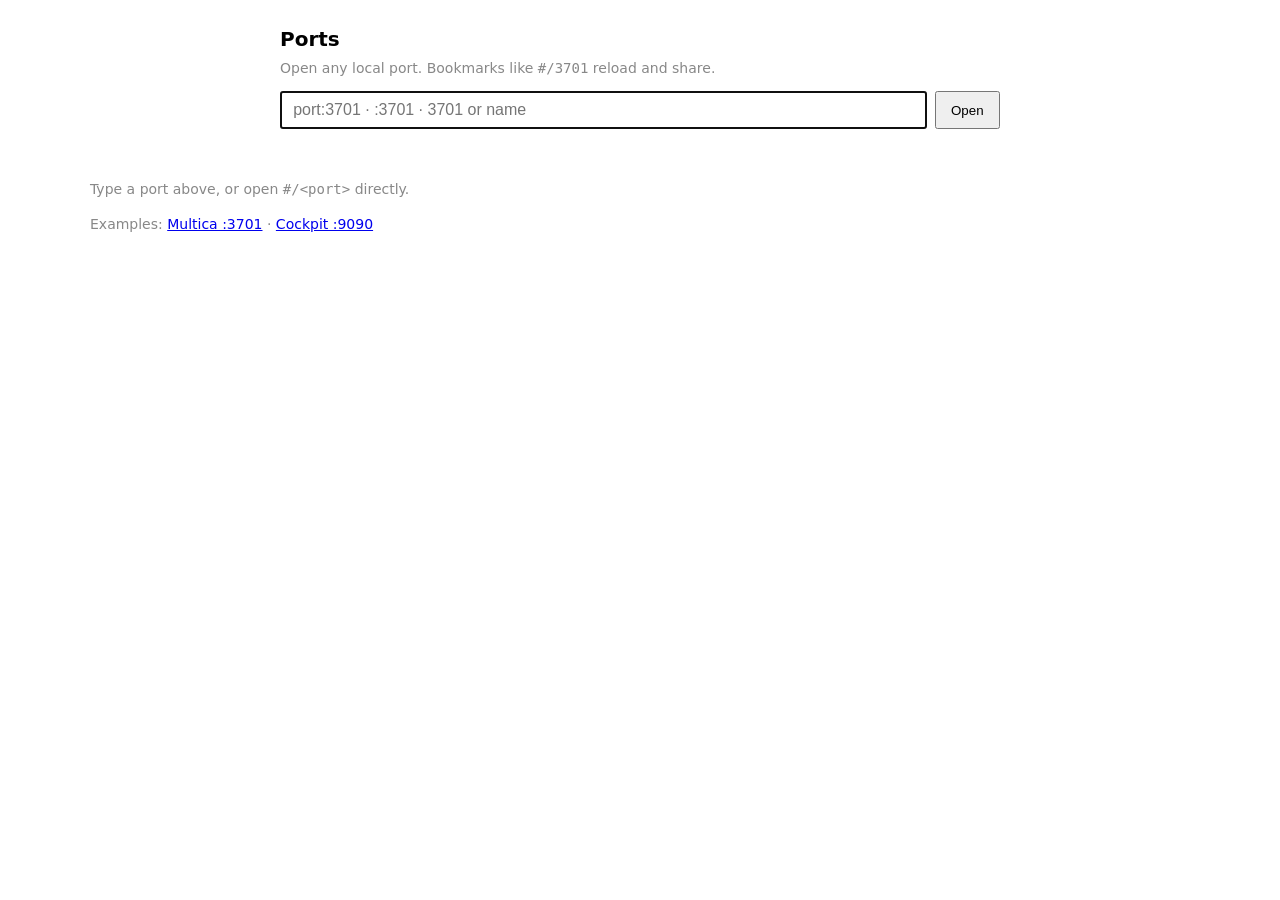
==== ui/ports/index.html @ f7ea3534 "M-312: /ports/ service routes, registry endpoint, Caddy import, seed profiles, Ports tab retarget" ====
<!DOCTYPE html>
<html lang="en">
<head>
<meta charset="utf-8">
<meta name="viewport" content="width=device-width, initial-scale=1">
<title>Ports — portal</title>
<link rel="stylesheet" href="style.css">
</head>
<body>
<header class="top">
  <h1>Ports</h1>
  <p class="sub">Open any local port. Bookmarks like <code>#/3701</code> reload and share.</p>
  <form id="search" autocomplete="off">
    <input id="q" type="text" placeholder="port:3701 · :3701 · 3701 or name" autofocus
           aria-label="port search" enterkeyhint="go">
    <button type="submit">Open</button>
  </form>
  <ul id="results" class="results" role="listbox" aria-label="search results"></ul>
  <p id="msg" class="msg" role="status"></p>
</header>
<main id="stage" class="stage">
  <div id="empty" class="empty">
    <p>Type a port above, or open <code>#/&lt;port&gt;</code> directly.</p>
    <p class="hint">Examples: <a href="#/3701">Multica :3701</a> · <a href="#/9090">Cockpit :9090</a></p>
  </div>
  <section id="viewer" class="viewer" hidden>
    <div class="bar">
      <strong id="vtitle">:—</strong>
      <span id="vvia" class="via"></span>
      <span id="vwarn" class="warn" hidden></span>
      <button id="vnewtab" type="button">Open in new tab</button>
      <button id="vprofile" type="button" aria-expanded="false">Profile</button>
    </div>
    <p id="vrefuse" class="refuse" hidden></p>
    <iframe id="vframe" title="embedded port" hidden></iframe>
  </section>
  <section id="prof" class="prof" hidden>
    <h2>Profile for :<span id="pport">—</span></h2>
    <label>Label <input id="plabel" type="text" maxlength="80"></label>
    <label>Scheme
      <select id="pscheme"><option value="http">http</option><option value="https">https</option></select>
    </label>
    <label>Path <input id="ppath" type="text" placeholder="/" maxlength="200"></label>
    <label>Open mode
      <select id="popen">
        <option value="auto">auto (tailnet → public → wildcard → embed)</option>
        <option value="public">public (hostname, new tab)</option>
        <option value="tailnet">tailnet (tailscale serve, new tab)</option>
        <option value="wildcard">wildcard (p&lt;port&gt; hostname, new tab)</option>
        <option value="embed">embed (path proxy here, may not render)</option>
      </select>
    </label>
    <label class="check"><input id="pnewtab" type="checkbox" checked> Open links in a new tab</label>
    <p class="row">
      <button id="psave" type="button">Save</button>
      <button id="pdelete" type="button">Reset to defaults</button>
      <span id="pmsg" class="msg" role="status"></span>
    </p>
  </section>
</main>
<script src="app.js"></script>
</body>
</html>
---- ui/ports/style.css ----
:root { color-scheme: light dark; }
body { font: 14px/1.5 system-ui, sans-serif; margin: 0; padding: 0 1rem 3rem; }
.top { max-width: 720px; margin: 1.5rem auto 1rem; }
.top h1 { font-size: 1.25rem; margin: 0 0 .25rem; }
.sub { color: #888; margin: 0 0 .75rem; }
#search { display: flex; gap: .5rem; }
#q { flex: 1; padding: .5rem .7rem; font-size: 1rem; }
button { padding: .5rem .9rem; cursor: pointer; }
.results { list-style: none; margin: .4rem 0 0; padding: 0; }
.results li { border: 1px solid #8884; border-radius: 6px; padding: .5rem .7rem;
  margin-bottom: .35rem; cursor: pointer; }
.results li[aria-selected="true"] { outline: 2px solid currentColor; }
.results li small { color: #888; margin-left: .5rem; }
.msg { min-height: 1.4em; color: #888; }
.msg.err { color: #c0392b; }
.stage { max-width: 1100px; margin: 0 auto; }
.empty { color: #888; }
.viewer .bar { display: flex; align-items: center; gap: .6rem; flex-wrap: wrap;
  margin-bottom: .5rem; }
.via { color: #888; font-size: .85rem; }
.warn { color: #b8860b; font-size: .85rem; }
.refuse { color: #c0392b; border: 1px solid #c0392b66; border-radius: 6px;
  padding: .6rem .8rem; }
#vframe { width: 100%; height: 70vh; border: 1px solid #8884; border-radius: 8px;
  background: #fff; }
.prof { max-width: 560px; border: 1px solid #8884; border-radius: 8px;
  padding: 1rem; margin-top: 1rem; }
.prof label { display: block; margin: .6rem 0; }
.prof input[type="text"], .prof select { width: 100%; padding: .4rem .6rem;
  box-sizing: border-box; }
.prof .check input { width: auto; }
.prof .row { display: flex; gap: .6rem; align-items: center; }
@media (prefers-color-scheme: dark) { #vframe { background: #111; } }
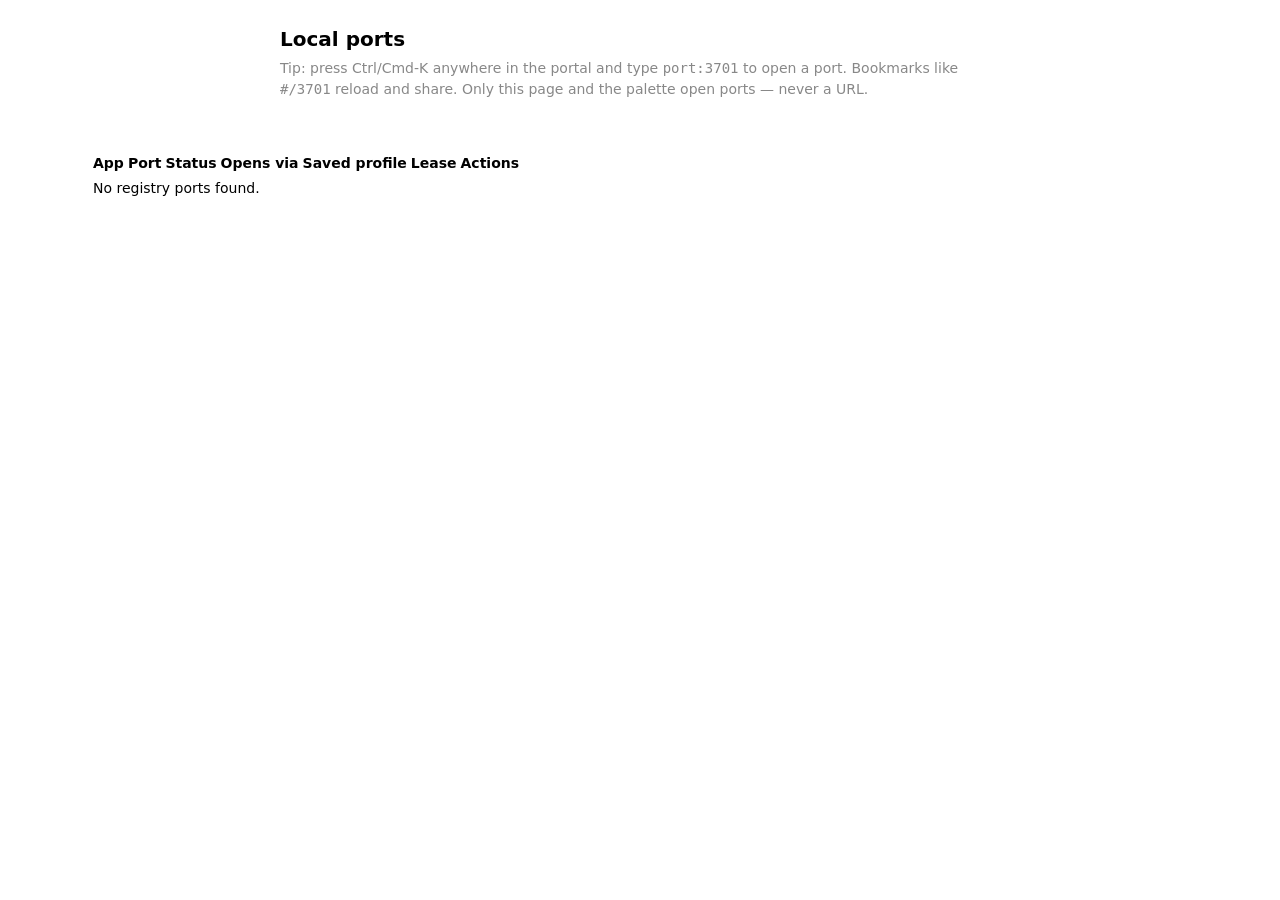
==== commit 27376a57: "M-312 respec: palette ext via portal-front shim, in-pane frame+shim, no wildcard/serve, manager tabl" ====
--- a/ui/ports/index.html
+++ b/ui/ports/index.html
@@ -8,31 +8,31 @@
 </head>
 <body>
 <header class="top">
-  <h1>Ports</h1>
-  <p class="sub">Open any local port. Bookmarks like <code>#/3701</code> reload and share.</p>
-  <form id="search" autocomplete="off">
-    <input id="q" type="text" placeholder="port:3701 · :3701 · 3701 or name" autofocus
-           aria-label="port search" enterkeyhint="go">
-    <button type="submit">Open</button>
-  </form>
-  <ul id="results" class="results" role="listbox" aria-label="search results"></ul>
+  <h1>Local ports</h1>
+  <p class="sub">Tip: press Ctrl/Cmd-K anywhere in the portal and type
+  <code>port:3701</code> to open a port. Bookmarks like <code>#/3701</code>
+  reload and share. Only this page and the palette open ports — never a URL.</p>
   <p id="msg" class="msg" role="status"></p>
 </header>
-<main id="stage" class="stage">
-  <div id="empty" class="empty">
-    <p>Type a port above, or open <code>#/&lt;port&gt;</code> directly.</p>
-    <p class="hint">Examples: <a href="#/3701">Multica :3701</a> · <a href="#/9090">Cockpit :9090</a></p>
-  </div>
+<main class="stage">
+  <table id="ports" aria-label="local ports">
+    <thead><tr>
+      <th>App</th><th>Port</th><th>Status</th><th>Opens via</th>
+      <th>Saved profile</th><th>Lease</th><th>Actions</th>
+    </tr></thead>
+    <tbody id="rows"><tr><td colspan="7">loading…</td></tr></tbody>
+  </table>
   <section id="viewer" class="viewer" hidden>
     <div class="bar">
       <strong id="vtitle">:—</strong>
       <span id="vvia" class="via"></span>
       <span id="vwarn" class="warn" hidden></span>
-      <button id="vnewtab" type="button">Open in new tab</button>
+      <button id="vpopout" type="button" hidden>Pop out</button>
       <button id="vprofile" type="button" aria-expanded="false">Profile</button>
+      <button id="vclose" type="button">Close</button>
     </div>
     <p id="vrefuse" class="refuse" hidden></p>
-    <iframe id="vframe" title="embedded port" hidden></iframe>
+    <iframe id="vframe" title="port view" hidden referrerpolicy="no-referrer"></iframe>
   </section>
   <section id="prof" class="prof" hidden>
     <h2>Profile for :<span id="pport">—</span></h2>
@@ -41,16 +41,17 @@
       <select id="pscheme"><option value="http">http</option><option value="https">https</option></select>
     </label>
     <label>Path <input id="ppath" type="text" placeholder="/" maxlength="200"></label>
+    <label>Tailnet URL (https://…ts.net/, empty until provisioned)
+      <input id="ptailnet" type="text" placeholder="" maxlength="200"></label>
+    <label class="check"><input id="pspa" type="checkbox"> SPA (needs tailnet or public host)</label>
     <label>Open mode
       <select id="popen">
-        <option value="auto">auto (tailnet → public → wildcard → embed)</option>
-        <option value="public">public (hostname, new tab)</option>
-        <option value="tailnet">tailnet (tailscale serve, new tab)</option>
-        <option value="wildcard">wildcard (p&lt;port&gt; hostname, new tab)</option>
-        <option value="embed">embed (path proxy here, may not render)</option>
+        <option value="auto">auto (tailnet → public → path proxy)</option>
+        <option value="tailnet">tailnet (service hostname, in pane)</option>
+        <option value="public">public (hostname, in pane)</option>
+        <option value="embed">path proxy (in pane, may not render)</option>
       </select>
     </label>
-    <label class="check"><input id="pnewtab" type="checkbox" checked> Open links in a new tab</label>
     <p class="row">
       <button id="psave" type="button">Save</button>
       <button id="pdelete" type="button">Reset to defaults</button>
--- a/ui/ports/style.css
+++ b/ui/ports/style.css
@@ -4,11 +4,8 @@
 .top h1 { font-size: 1.25rem; margin: 0 0 .25rem; }
 .sub { color: #888; margin: 0 0 .75rem; }
 #search { display: flex; gap: .5rem; }
-#q { flex: 1; padding: .5rem .7rem; font-size: 1rem; }
-button { padding: .5rem .9rem; cursor: pointer; }
-.results { list-style: none; margin: .4rem 0 0; padding: 0; }
 .results li { border: 1px solid #8884; border-radius: 6px; padding: .5rem .7rem;
-  margin-bottom: .35rem; cursor: pointer; }
+  margin-bottom: .35rem; cursor: pointer; overflow-wrap: anywhere; }
 .results li[aria-selected="true"] { outline: 2px solid currentColor; }
 .results li small { color: #888; margin-left: .5rem; }
 .msg { min-height: 1.4em; color: #888; }
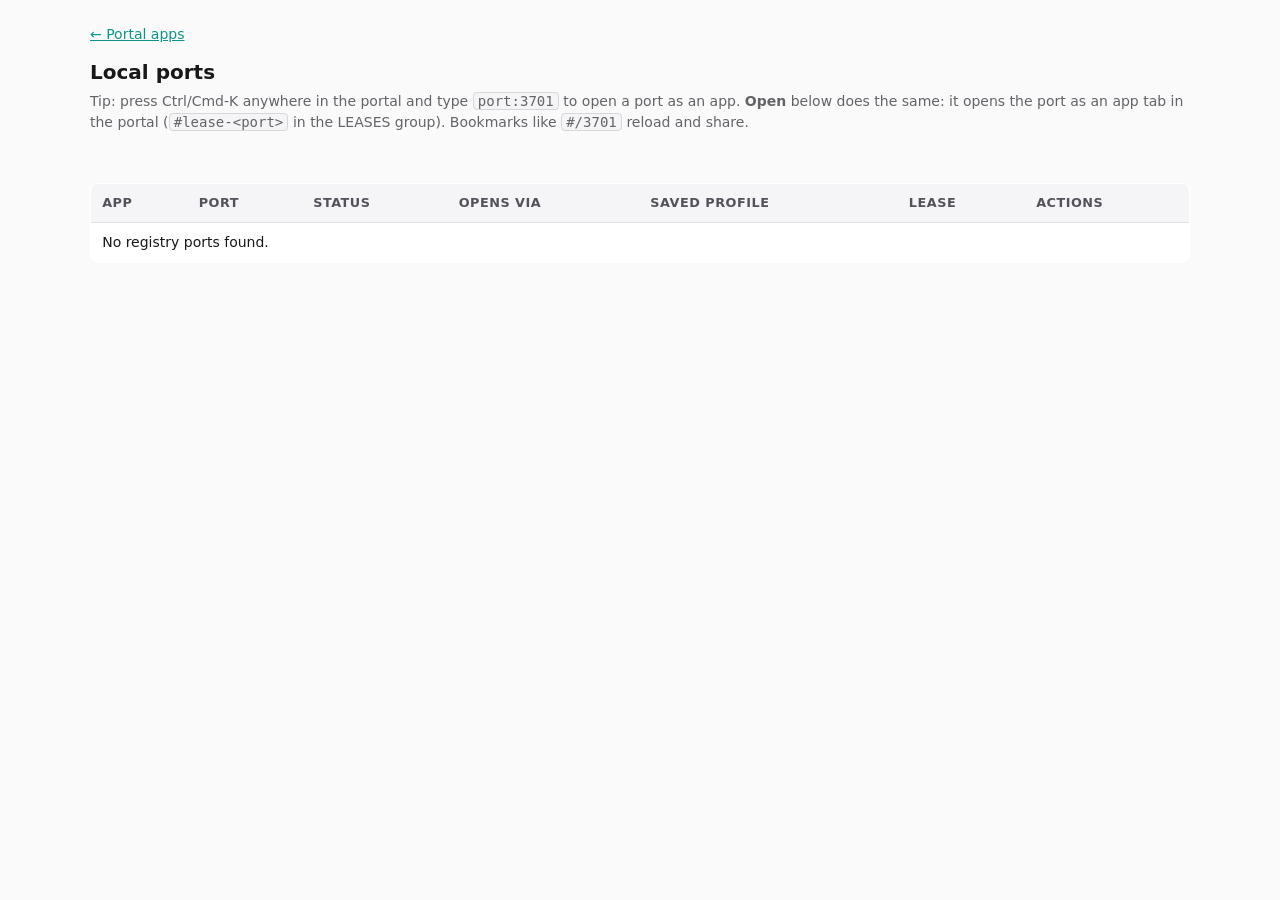
==== commit 6f508683: "M-315: ports as a Muximux app — theme, palette fixes, local-first resolve Gap 1: /ports/ uses Muximu" ====
--- a/ui/ports/index.html
+++ b/ui/ports/index.html
@@ -1,17 +1,34 @@
 <!DOCTYPE html>
-<html lang="en">
+<html lang="en" data-theme="muximux">
 <head>
 <meta charset="utf-8">
 <meta name="viewport" content="width=device-width, initial-scale=1">
 <title>Ports — portal</title>
 <link rel="stylesheet" href="style.css">
+<script>
+// Match the Muximux theme (M-315 gap 1): the portal SPA stores its theme
+// variant in localStorage; mirror it here so the manager looks like part
+// of Muximux. Defaults to the Muximux dark theme when nothing is stored.
+try {
+  var variant = localStorage.getItem("muximux_theme_variant");
+  var dark = true;
+  if (variant === "light") dark = false;
+  else if (variant !== "dark" && window.matchMedia &&
+           window.matchMedia("(prefers-color-scheme: light)").matches) dark = false;
+  document.documentElement.setAttribute("data-theme", dark ? "muximux" : "muximux-light");
+  document.documentElement.style.colorScheme = dark ? "dark" : "light";
+} catch (e) { /* private mode: dark defaults from CSS */ }
+</script>
 </head>
 <body>
 <header class="top">
+  <p class="backlink"><a href="/">← Portal apps</a></p>
   <h1>Local ports</h1>
   <p class="sub">Tip: press Ctrl/Cmd-K anywhere in the portal and type
-  <code>port:3701</code> to open a port. Bookmarks like <code>#/3701</code>
-  reload and share. Only this page and the palette open ports — never a URL.</p>
+  <code>port:3701</code> to open a port as an app. <strong>Open</strong> below
+  does the same: it opens the port as an app tab in the portal
+  (<code>#lease-&lt;port&gt;</code> in the LEASES group). Bookmarks like
+  <code>#/3701</code> reload and share.</p>
   <p id="msg" class="msg" role="status"></p>
 </header>
 <main class="stage">
@@ -46,9 +63,9 @@
     <label class="check"><input id="pspa" type="checkbox"> SPA (needs tailnet or public host)</label>
     <label>Open mode
       <select id="popen">
-        <option value="auto">auto (tailnet → public → path proxy)</option>
+        <option value="auto">auto (tailnet → local proxy)</option>
         <option value="tailnet">tailnet (service hostname, in pane)</option>
-        <option value="public">public (hostname, in pane)</option>
+        <option value="public">public (explicit hostname, in pane)</option>
         <option value="embed">path proxy (in pane, may not render)</option>
       </select>
     </label>
--- a/ui/ports/style.css
+++ b/ui/ports/style.css
@@ -1,30 +1,169 @@
-:root { color-scheme: light dark; }
-body { font: 14px/1.5 system-ui, sans-serif; margin: 0; padding: 0 1rem 3rem; }
-.top { max-width: 720px; margin: 1.5rem auto 1rem; }
+/* Ports manager (M-315 gap 1): look like part of Muximux. Uses the same
+ * CSS variable names and fonts as the Muximux SPA (data-theme muximux /
+ * muximux-light set by index.html), with local fallbacks when a token is
+ * missing. Dark is the default; light follows the Muximux light theme. */
+:root, [data-theme="muximux"] {
+  color-scheme: dark;
+  --mx-bg: var(--bg-base, #09090b);
+  --mx-surface: var(--bg-surface, #111114);
+  --mx-elevated: var(--bg-elevated, #18181c);
+  --mx-hover: var(--bg-hover, #27272d);
+  --mx-active: var(--bg-active, #2f2f36);
+  --mx-text: var(--text-primary, #fafafa);
+  --mx-text-2: var(--text-secondary, #a1a1aa);
+  --mx-muted: var(--text-muted, #8d8d99);
+  --mx-border: var(--border-default, #ffffff1a);
+  --mx-border-strong: var(--border-strong, #ffffff29);
+  --mx-accent: var(--accent-primary, #2dd4bf);
+  --mx-accent-ink: var(--accent-on-primary, #111);
+  --mx-font: var(--font-body, system-ui, -apple-system, "Segoe UI", Roboto, sans-serif);
+  --mx-mono: var(--font-mono, ui-monospace, SFMono-Regular, Menlo, Consolas, monospace);
+  --mx-danger: var(--danger-text, var(--status-error, #f87171));
+  --mx-warn: var(--warning-text, var(--status-warning, #fbbf24));
+}
+[data-theme="muximux-light"] {
+  color-scheme: light;
+  --mx-bg: var(--bg-base, #fafafa);
+  --mx-surface: var(--bg-surface, #fff);
+  --mx-elevated: var(--bg-elevated, #f5f5f7);
+  --mx-hover: var(--bg-hover, #f0f0f2);
+  --mx-active: var(--bg-active, #e8e8eb);
+  --mx-text: var(--text-primary, #18181b);
+  --mx-text-2: var(--text-secondary, #52525b);
+  --mx-muted: var(--text-muted, #636369);
+  --mx-border: var(--border-default, #0000001f);
+  --mx-border-strong: var(--border-strong, #0000002e);
+  --mx-accent: var(--accent-primary, #0d9488);
+  --mx-accent-ink: var(--accent-on-primary, #fff);
+  --mx-font: var(--font-body, system-ui, -apple-system, "Segoe UI", Roboto, sans-serif);
+  --mx-mono: var(--font-mono, ui-monospace, SFMono-Regular, Menlo, Consolas, monospace);
+  --mx-danger: var(--danger-text, var(--status-error, #dc2626));
+  --mx-warn: var(--warning-text, var(--status-warning, #b45309));
+}
+* { box-sizing: border-box; }
+body {
+  font-family: var(--mx-font);
+  font-size: 14px;
+  line-height: 1.5;
+  margin: 0;
+  padding: 0 1rem 3rem;
+  background: var(--mx-bg);
+  color: var(--mx-text);
+}
+.top { max-width: 1100px; margin: 1.5rem auto 1rem; }
 .top h1 { font-size: 1.25rem; margin: 0 0 .25rem; }
-.sub { color: #888; margin: 0 0 .75rem; }
-#search { display: flex; gap: .5rem; }
-.results li { border: 1px solid #8884; border-radius: 6px; padding: .5rem .7rem;
-  margin-bottom: .35rem; cursor: pointer; overflow-wrap: anywhere; }
-.results li[aria-selected="true"] { outline: 2px solid currentColor; }
-.results li small { color: #888; margin-left: .5rem; }
-.msg { min-height: 1.4em; color: #888; }
-.msg.err { color: #c0392b; }
+.sub { color: var(--mx-muted); margin: 0 0 .75rem; }
+.sub code {
+  font-family: var(--mx-mono);
+  background: var(--mx-elevated);
+  border: 1px solid var(--mx-border);
+  border-radius: 4px;
+  padding: 0 .3em;
+}
+.msg { min-height: 1.4em; color: var(--mx-muted); }
+.msg.err { color: var(--mx-danger); }
 .stage { max-width: 1100px; margin: 0 auto; }
-.empty { color: #888; }
-.viewer .bar { display: flex; align-items: center; gap: .6rem; flex-wrap: wrap;
-  margin-bottom: .5rem; }
-.via { color: #888; font-size: .85rem; }
-.warn { color: #b8860b; font-size: .85rem; }
-.refuse { color: #c0392b; border: 1px solid #c0392b66; border-radius: 6px;
-  padding: .6rem .8rem; }
-#vframe { width: 100%; height: 70vh; border: 1px solid #8884; border-radius: 8px;
-  background: #fff; }
-.prof { max-width: 560px; border: 1px solid #8884; border-radius: 8px;
-  padding: 1rem; margin-top: 1rem; }
-.prof label { display: block; margin: .6rem 0; }
-.prof input[type="text"], .prof select { width: 100%; padding: .4rem .6rem;
-  box-sizing: border-box; }
+table {
+  width: 100%;
+  border-collapse: collapse;
+  background: var(--mx-surface);
+  border: 1px solid var(--mx-border);
+  border-radius: 8px;
+  overflow: hidden;
+}
+thead th {
+  text-align: left;
+  font-weight: 600;
+  font-size: .8rem;
+  text-transform: uppercase;
+  letter-spacing: .04em;
+  color: var(--mx-text-2);
+  background: var(--mx-elevated);
+  padding: .6rem .7rem;
+  border-bottom: 1px solid var(--mx-border);
+}
+tbody td {
+  padding: .55rem .7rem;
+  border-bottom: 1px solid var(--mx-border);
+  vertical-align: middle;
+}
+tbody tr:last-child td { border-bottom: 0; }
+tbody tr:hover { background: var(--mx-hover); }
+td.num { font-family: var(--mx-mono); white-space: nowrap; }
+td .st-live { color: var(--mx-accent); }
+td .st-down { color: var(--mx-muted); }
+td .pill {
+  display: inline-block;
+  font-family: var(--mx-mono);
+  font-size: .78rem;
+  background: var(--mx-elevated);
+  border: 1px solid var(--mx-border);
+  border-radius: 4px;
+  padding: .1em .45em;
+  margin: 0 .15em .15em 0;
+  white-space: nowrap;
+}
+td .lease-active { color: var(--mx-accent); }
+button {
+  font: inherit;
+  color: var(--mx-text);
+  background: var(--mx-elevated);
+  border: 1px solid var(--mx-border-strong);
+  border-radius: 6px;
+  padding: .35rem .7rem;
+  margin-right: .35rem;
+  cursor: pointer;
+}
+button:hover:not(:disabled) { background: var(--mx-hover); }
+button:disabled { opacity: .45; cursor: default; }
+button.primary {
+  background: var(--mx-accent);
+  border-color: transparent;
+  color: var(--mx-accent-ink);
+  font-weight: 600;
+}
+.viewer .bar {
+  display: flex;
+  align-items: center;
+  gap: .6rem;
+  flex-wrap: wrap;
+  margin: 1rem 0 .5rem;
+}
+.via { color: var(--mx-muted); font-size: .85rem; }
+.warn { color: var(--mx-warn); font-size: .85rem; }
+.refuse {
+  color: var(--mx-danger);
+  border: 1px solid var(--mx-danger);
+  border-radius: 6px;
+  padding: .6rem .8rem;
+}
+#vframe {
+  width: 100%;
+  height: 70vh;
+  border: 1px solid var(--mx-border);
+  border-radius: 8px;
+  background: var(--mx-surface);
+}
+.prof {
+  max-width: 560px;
+  background: var(--mx-surface);
+  border: 1px solid var(--mx-border);
+  border-radius: 8px;
+  padding: 1rem;
+  margin-top: 1rem;
+}
+.prof label { display: block; margin: .6rem 0; color: var(--mx-text-2); }
+.prof input[type="text"], .prof select {
+  width: 100%;
+  padding: .4rem .6rem;
+  margin-top: .2rem;
+  color: var(--mx-text);
+  background: var(--mx-elevated);
+  border: 1px solid var(--mx-border-strong);
+  border-radius: 6px;
+  font: inherit;
+}
 .prof .check input { width: auto; }
 .prof .row { display: flex; gap: .6rem; align-items: center; }
-@media (prefers-color-scheme: dark) { #vframe { background: #111; } }
+.backlink { margin: 0 0 .75rem; }
+.backlink a { color: var(--mx-accent); }
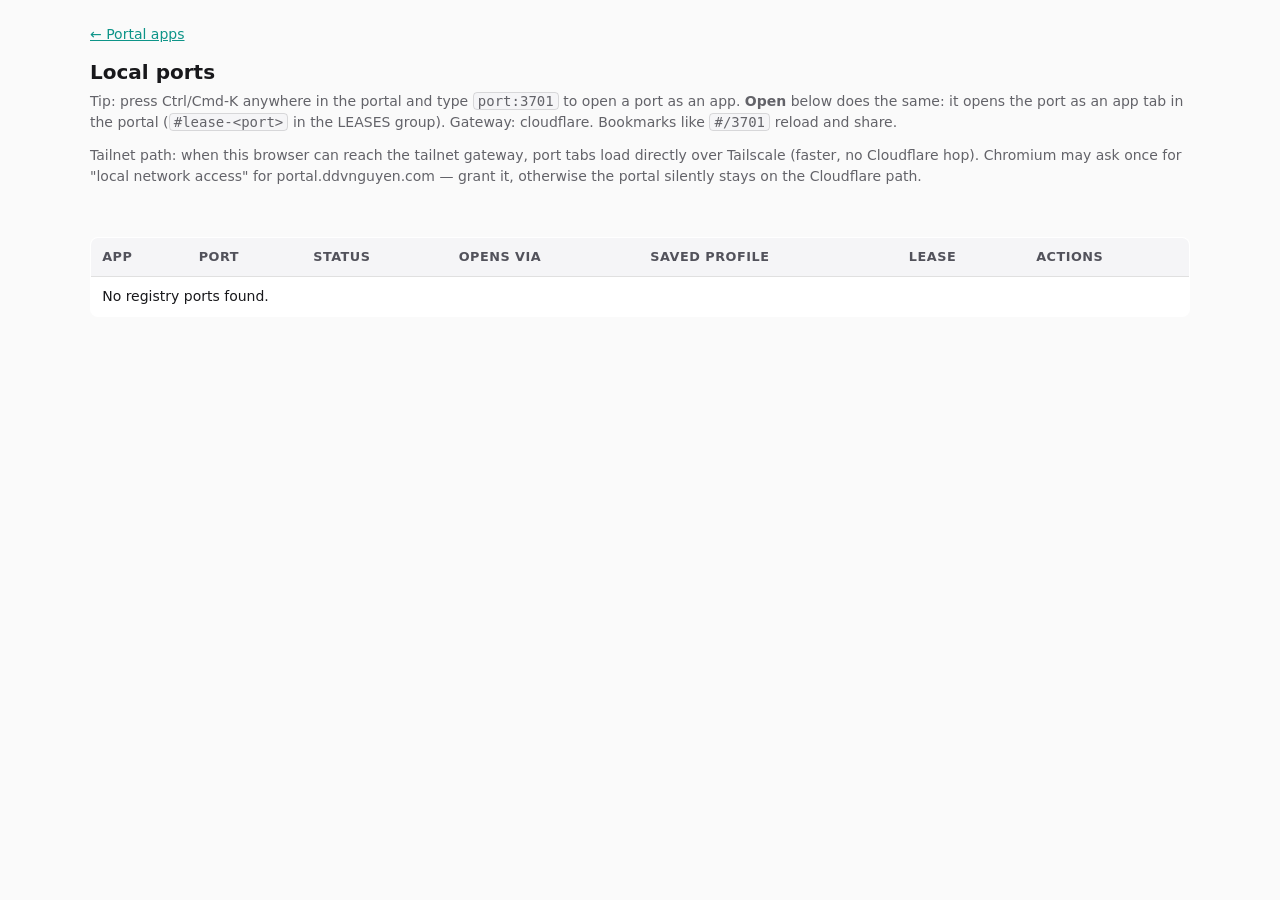
==== commit 8cbcbf14: "M-323: productionize port gateway (portal-gw) + tailnet chooser - bin/portal-gw (unit portal-gw.serv" ====
--- a/ui/ports/index.html
+++ b/ui/ports/index.html
@@ -27,8 +27,14 @@
   <p class="sub">Tip: press Ctrl/Cmd-K anywhere in the portal and type
   <code>port:3701</code> to open a port as an app. <strong>Open</strong> below
   does the same: it opens the port as an app tab in the portal
-  (<code>#lease-&lt;port&gt;</code> in the LEASES group). Bookmarks like
+  (<code>#lease-&lt;port&gt;</code> in the LEASES group). Gateway:
+  <span id="gwbadge">checking…</span>. Bookmarks like
   <code>#/3701</code> reload and share.</p>
+  <p class="sub">Tailnet path: when this browser can reach the tailnet
+  gateway, port tabs load directly over Tailscale (faster, no Cloudflare
+  hop). Chromium may ask once for "local network access" for
+  portal.ddvnguyen.com — grant it, otherwise the portal silently stays on
+  the Cloudflare path.</p>
   <p id="msg" class="msg" role="status"></p>
 </header>
 <main class="stage">
